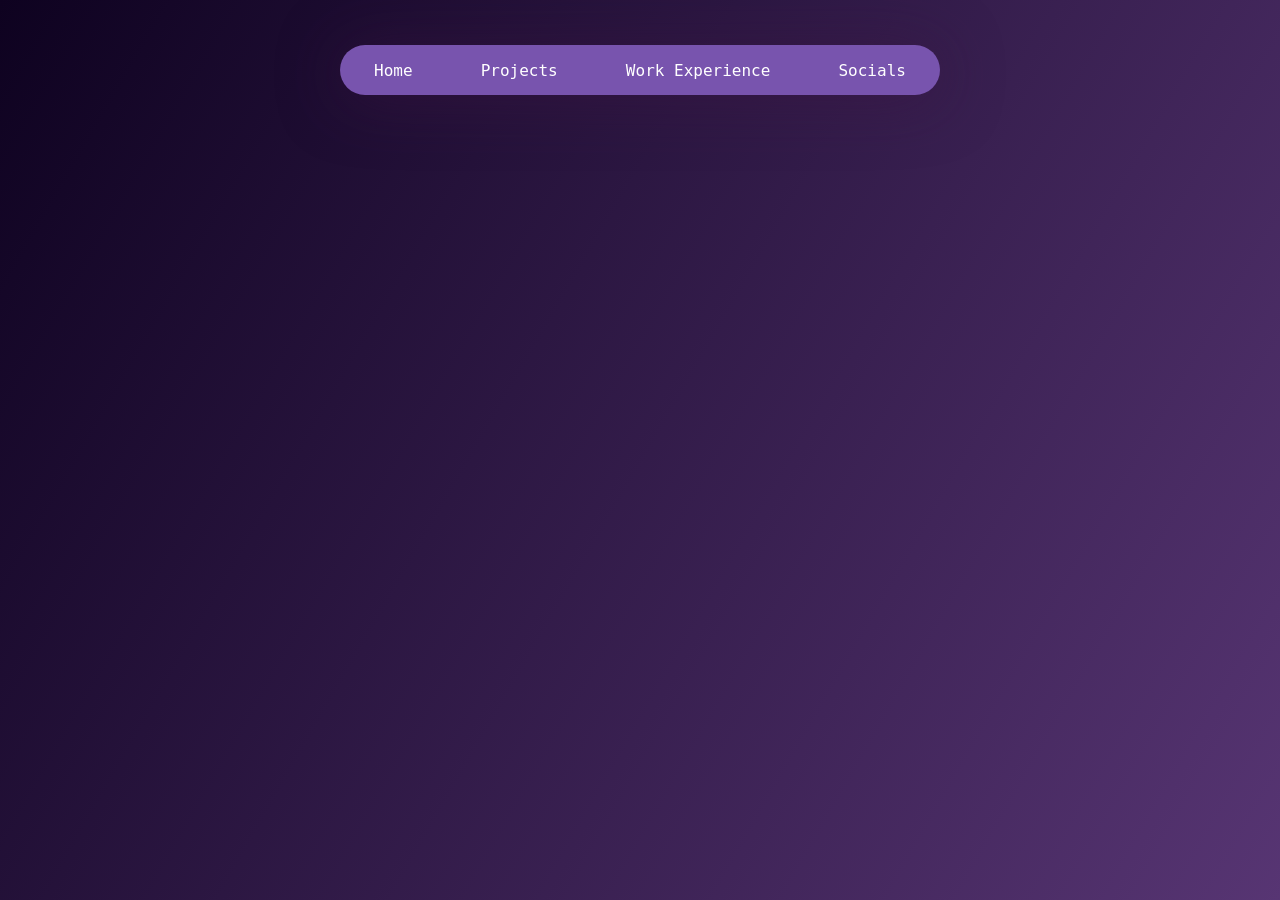
==== aboutme.html @ 74b870e8 "Add files via upload" ====
<!DOCTYPE html>
<html lang="en">
<head>
    <meta charset="UTF-8">
    <meta name="viewport" content="width=device-width, initial-scale=1.0">
    <title>Document</title>
</head>
<body>

    
<style> 

body {      margin: 0;
           padding: 0%;
            background: linear-gradient(120deg, rgb(14, 2, 32), rgb(87, 53, 115));
            min-height: 100vh;
            justify-content: center;
            align-items: center;
            background-color: #2e104d;

        }

        #navbar {
            position: fixed;
            top: 5%;
            left: 50%;
            transform: translateX(-50%);
            height: 50px;
            width: 600px;
            background-color: rgb(120, 84, 174);
            border-radius: 120px;
            display: flex;
            box-shadow: 0px 4px 60px rgba(60, 20, 65, 0.5);
            z-index: 100;
        }

        ul {
            display: flex;
            justify-content: space-around;
            align-items: center;
            width: 100%;
            padding: 0;
            margin: 0;
        }

        li {
            list-style: none;
            font-family: monospace;
            color: white;
            font-size: 1rem;
        }


a{
    text-decoration: none
    ;
}

</style>
     <header>
        <div id="navbar">
            <ul>
                <a href="portfolio.html"><li>Home</li></a>
                <a href="aboutme.html"><li>Projects</li></a>
                <a href="workexp.html"><li>Work Experience</li></a>
                <a href="socias.html"><li>Socials</li></a>
            </ul>
        </div>
    </header>

    
  
        
</body>
</html>
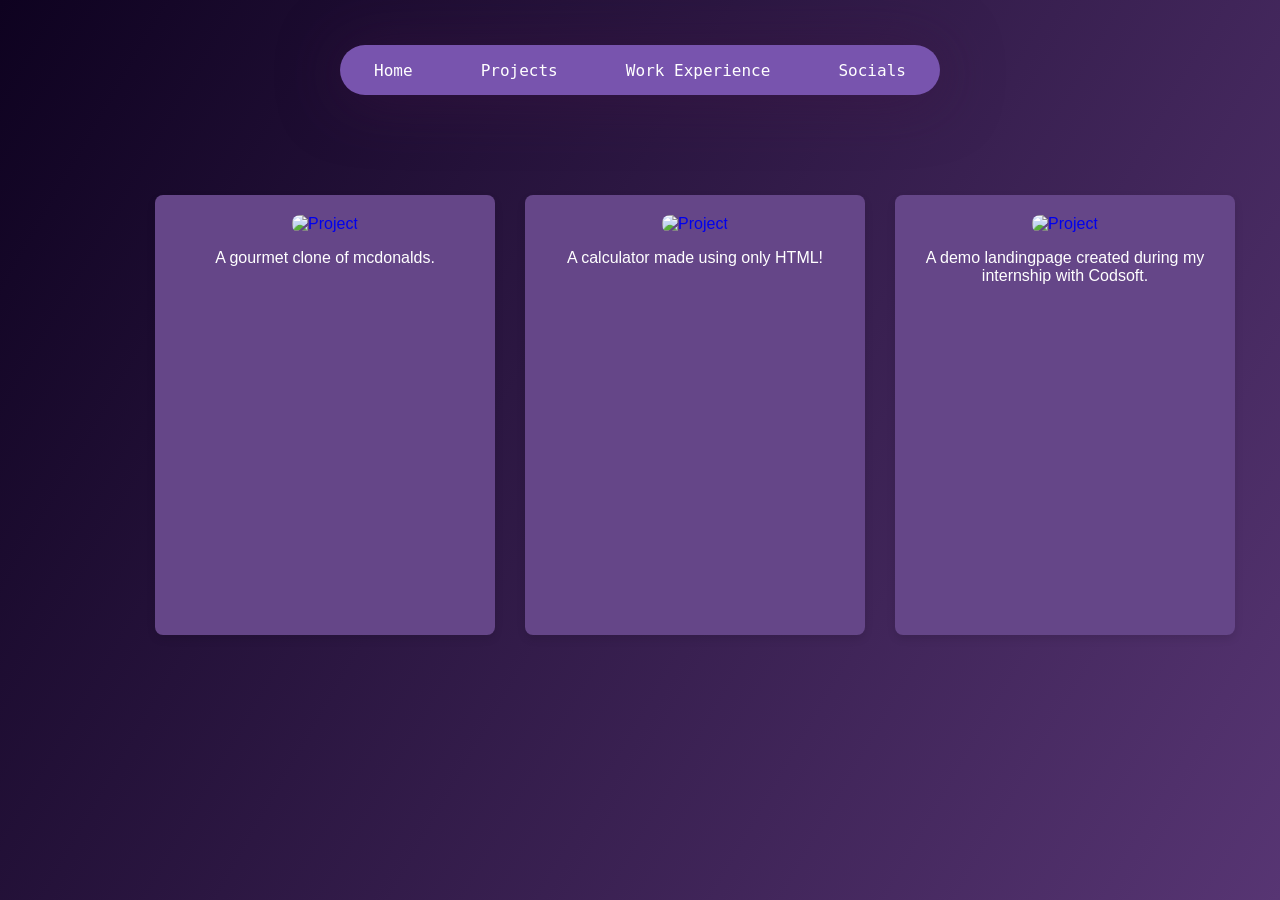
==== commit b2fb3a2e: "Update aboutme.html" ====
--- a/aboutme.html
+++ b/aboutme.html
@@ -3,23 +3,20 @@
 <head>
     <meta charset="UTF-8">
     <meta name="viewport" content="width=device-width, initial-scale=1.0">
-    <title>Document</title>
-</head>
-<body>
-
-    
-<style> 
-
-body {      margin: 0;
-           padding: 0%;
+    <title>My Projects</title>
+    <style>
+        body {
+            font-family: Arial, sans-serif;
+            margin: 0;
+            padding: 0;
+            background-color: #8236ce;
+            text-align: center;
+            min-height: 100vh;
             background: linear-gradient(120deg, rgb(14, 2, 32), rgb(87, 53, 115));
-            min-height: 100vh;
-            justify-content: center;
-            align-items: center;
-            background-color: #2e104d;
-
+            position: relative;
+            background-color: #25013d;
+            overflow: hidden;
         }
-
         #navbar {
             position: fixed;
             top: 5%;
@@ -33,7 +30,6 @@
             box-shadow: 0px 4px 60px rgba(60, 20, 65, 0.5);
             z-index: 100;
         }
-
         ul {
             display: flex;
             justify-content: space-around;
@@ -42,34 +38,106 @@
             padding: 0;
             margin: 0;
         }
-
         li {
             list-style: none;
             font-family: monospace;
             color: white;
             font-size: 1rem;
         }
+        a {
+            text-decoration: none;
+        }
+        .projects-container {
+            display: flex;
+            justify-content: center;
+            align-items: center;
+            min-height: 80vh;
+            flex-direction: column;
+            animation: fadeIn 1s ease-out;
+        }
+        .carousel-container {
+            display: flex;
+            align-items: center;
+            position: absolute;
+            top: 20%;
+        }
+        .carousel {
+            display: flex;
+            width: 1000px;
+            height: 520px;
+            position: relative;
+        }
+        .carousel input {
+            display: none;
+        }
+        .cards {
+            display: flex;
+            transition: transform 0.5s ease-in-out;
+        }
+        .card {
+            width: 300px;
+            height: 400px;
+            padding: 20px;
+            margin: 15px;
+            background: rgb(101, 70, 136);
+            box-shadow: 0 4px 8px rgba(0, 0, 0, 0.1);
+            border-radius: 8px;
+            display: flex;
+            flex-direction: column;
+            justify-content: space-between;
+            align-items: center;
+        }
+        .card img {
+            width: 100%;
+            height: 250px;
+            object-fit: cover;
+            border-radius: 8px;
+        }
+        .card p {
+            font-size: 16px;
+            color: #ffffff;
+        }
+        @keyframes fadeIn {
+            from { opacity: 0; transform: translateY(30px); }
+            to { opacity: 1; transform: translateY(0); }
+        }
 
-
-a{
-    text-decoration: none
-    ;
-}
-
-</style>
-     <header>
-        <div id="navbar">
-            <ul>
-                <a href="portfolio.html"><li>Home</li></a>
-                <a href="aboutme.html"><li>Projects</li></a>
-                <a href="workexp.html"><li>Work Experience</li></a>
-                <a href="socias.html"><li>Socials</li></a>
-            </ul>
+    </style>
+</head>
+<body>
+    <div id="navbar">
+        <ul>
+            <a href="index.html"><li>Home</li></a>
+            <a href="aboutme.html"><li>Projects</li></a>
+            <a href="workexp.html"><li>Work Experience</li></a>
+            <a href="socials.html"><li>Socials</li></a>
+        </ul>
+    </div>
+    <div class="projects-container">
+        <div class="carousel-container">
+            <div class="carousel">
+                <div class="cards">
+                    <div class="card">
+                        <a href="https://github.com/Raghuveer2005/mc-donalds-sample-website.git" target="_blank">
+                            <img src="Screenshot 2025-04-03 at 11.29.26 AM.png" alt="Project">
+                            <p>A gourmet clone of mcdonalds.</p>
+                        </a>
+                    </div>
+                    <div class="card">
+                        <a href="https://github.com/Raghuveer2005/calculator.git" target="_blank">
+                            <img src="Screenshot 2025-04-03 at 5.37.36 PM.png" alt="Project">
+                            <p>A calculator made using only HTML!</p>
+                        </a>
+                    </div>
+                    <div class="card">
+                        <a href="https://github.com/Raghuveer2005/landing-page.git" target="_blank">
+                            <img src="Screenshot 2025-04-03 at 5.48.49 PM.png" alt="Project">
+                            <p>A demo landingpage created during my internship with Codsoft.</p>
+                        </a>
+                    </div>
+                </div>
+            </div>
         </div>
-    </header>
-
-    
-  
-        
+    </div>
 </body>
-</html>+</html>
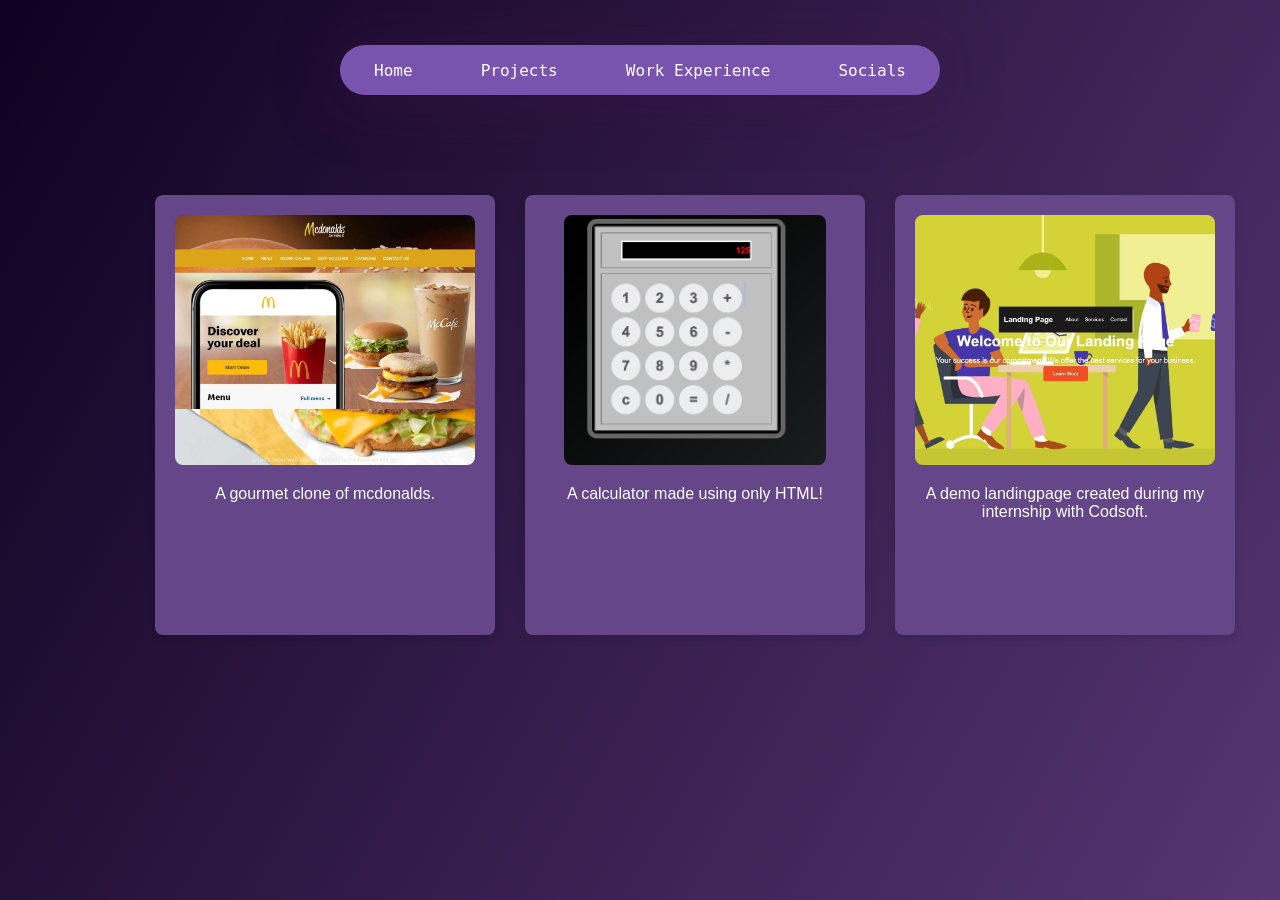
==== commit 094651ff: "Update aboutme.html" ====
--- a/aboutme.html
+++ b/aboutme.html
@@ -119,19 +119,19 @@
                 <div class="cards">
                     <div class="card">
                         <a href="https://github.com/Raghuveer2005/mc-donalds-sample-website.git" target="_blank">
-                            <img src="Screenshot 2025-04-03 at 11.29.26 AM.png" alt="Project">
+                            <img src="Screenshot2025-04-03at11.29.26A.jpeg" alt="Project">
                             <p>A gourmet clone of mcdonalds.</p>
                         </a>
                     </div>
                     <div class="card">
                         <a href="https://github.com/Raghuveer2005/calculator.git" target="_blank">
-                            <img src="Screenshot 2025-04-03 at 5.37.36 PM.png" alt="Project">
+                            <img src="Screenshot2025-04-03at5.37.36P.jpeg" alt="Project">
                             <p>A calculator made using only HTML!</p>
                         </a>
                     </div>
                     <div class="card">
                         <a href="https://github.com/Raghuveer2005/landing-page.git" target="_blank">
-                            <img src="Screenshot 2025-04-03 at 5.48.49 PM.png" alt="Project">
+                            <img src="Screenshot2025-04-03at5.48.49P.jpeg" alt="Project">
                             <p>A demo landingpage created during my internship with Codsoft.</p>
                         </a>
                     </div>
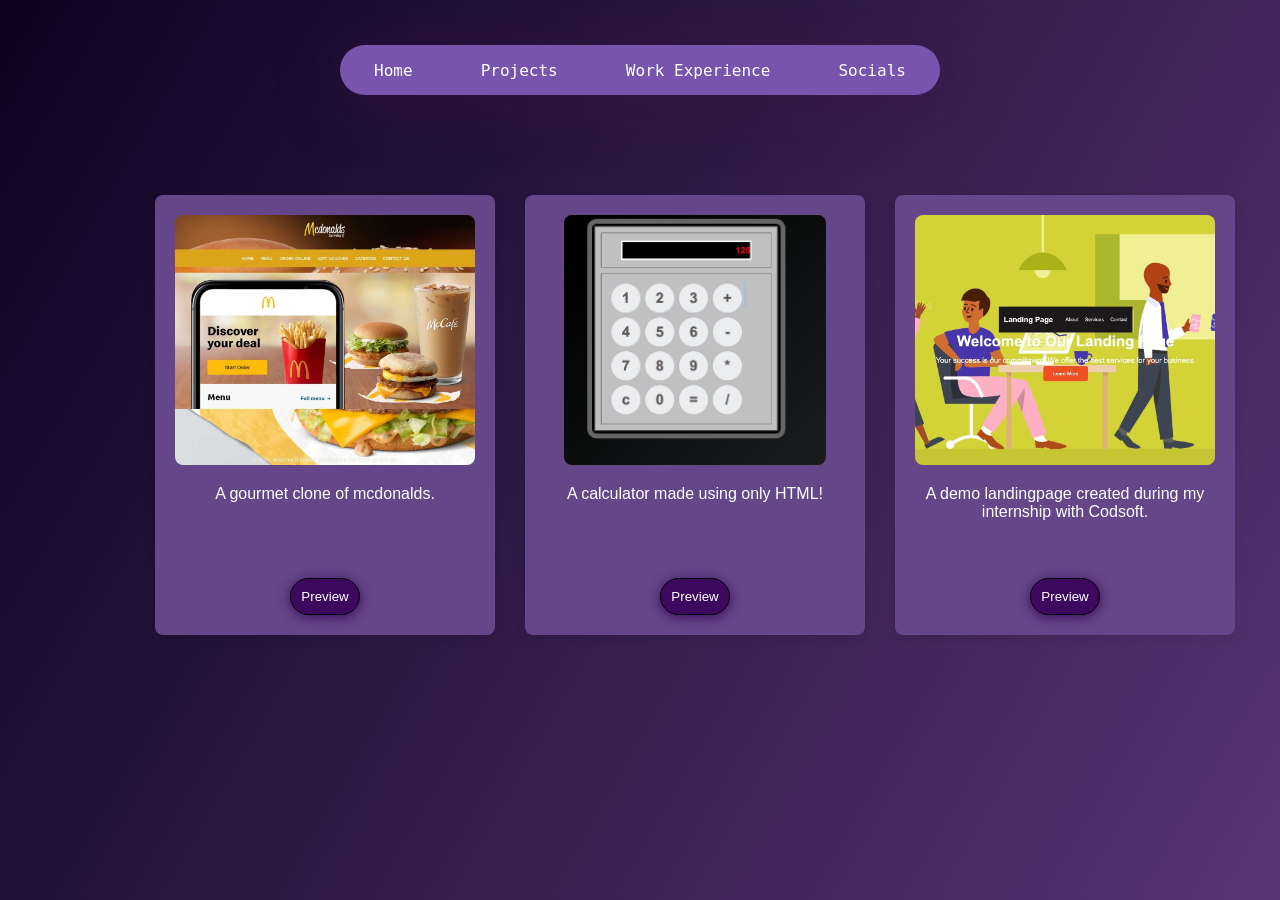
==== commit c45e0ee8: "Update aboutme.html" ====
--- a/aboutme.html
+++ b/aboutme.html
@@ -101,6 +101,14 @@
             from { opacity: 0; transform: translateY(30px); }
             to { opacity: 1; transform: translateY(0); }
         }
+        button{
+            padding: 10px;
+            color: #ffffff;
+            background-color: #3c095e;
+            border-radius: 20px;
+            border: 1px solid black;
+            box-shadow: 0px 2px 12px rgb(57, 9, 94) ;
+        }
 
     </style>
 </head>
@@ -121,18 +129,21 @@
                         <a href="https://github.com/Raghuveer2005/mc-donalds-sample-website.git" target="_blank">
                             <img src="Screenshot2025-04-03at11.29.26A.jpeg" alt="Project">
                             <p>A gourmet clone of mcdonalds.</p>
+                            <a href="https://mc-donalds-sample-website.vercel.app/"><button>Preview</button></a>
                         </a>
                     </div>
                     <div class="card">
                         <a href="https://github.com/Raghuveer2005/calculator.git" target="_blank">
                             <img src="Screenshot2025-04-03at5.37.36P.jpeg" alt="Project">
                             <p>A calculator made using only HTML!</p>
+                            <a href="https://calculator-orcin-mu.vercel.app/"><button>Preview</button></a>
                         </a>
                     </div>
                     <div class="card">
-                        <a href="https://github.com/Raghuveer2005/landing-page.git" target="_blank">
+                        <a href="https://landing-page-eight-tau-28.vercel.app/" target="_blank">
                             <img src="Screenshot2025-04-03at5.48.49P.jpeg" alt="Project">
                             <p>A demo landingpage created during my internship with Codsoft.</p>
+                            <a href=""><button>Preview</button></a>
                         </a>
                     </div>
                 </div>
